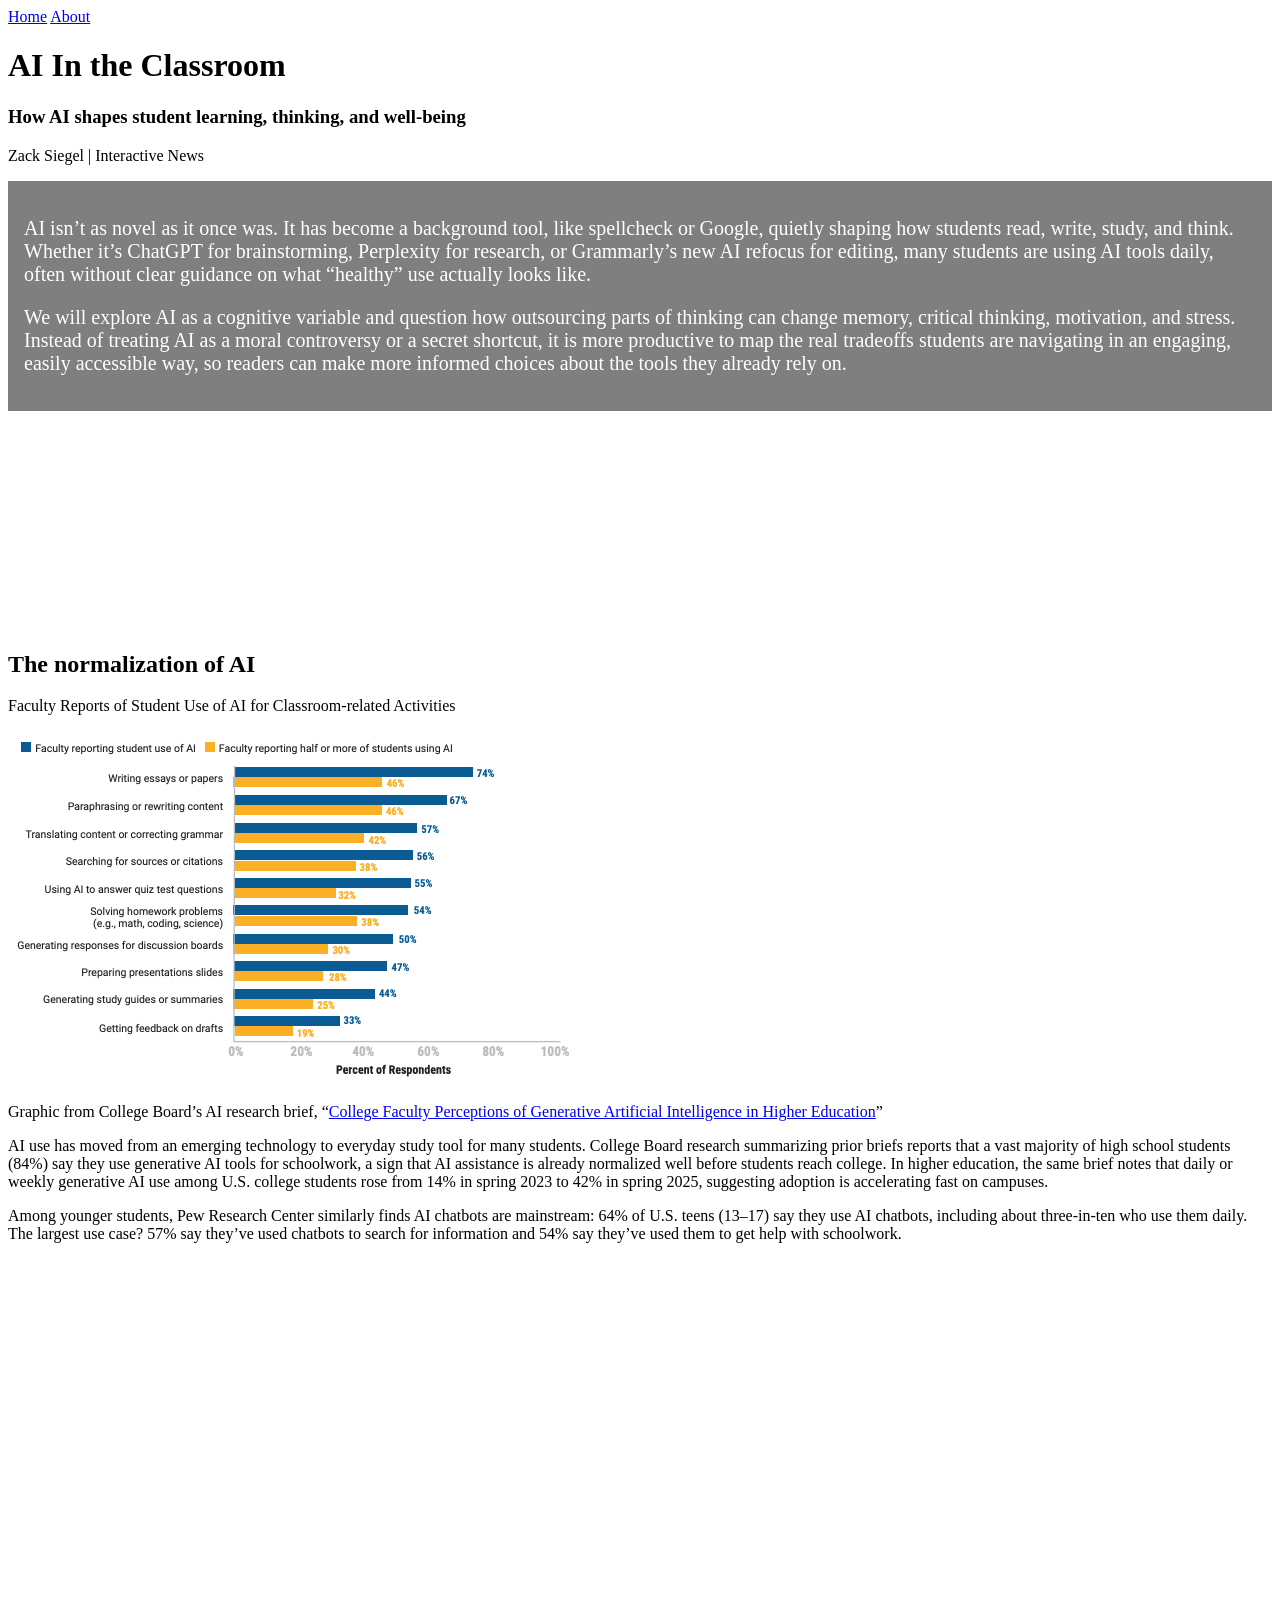
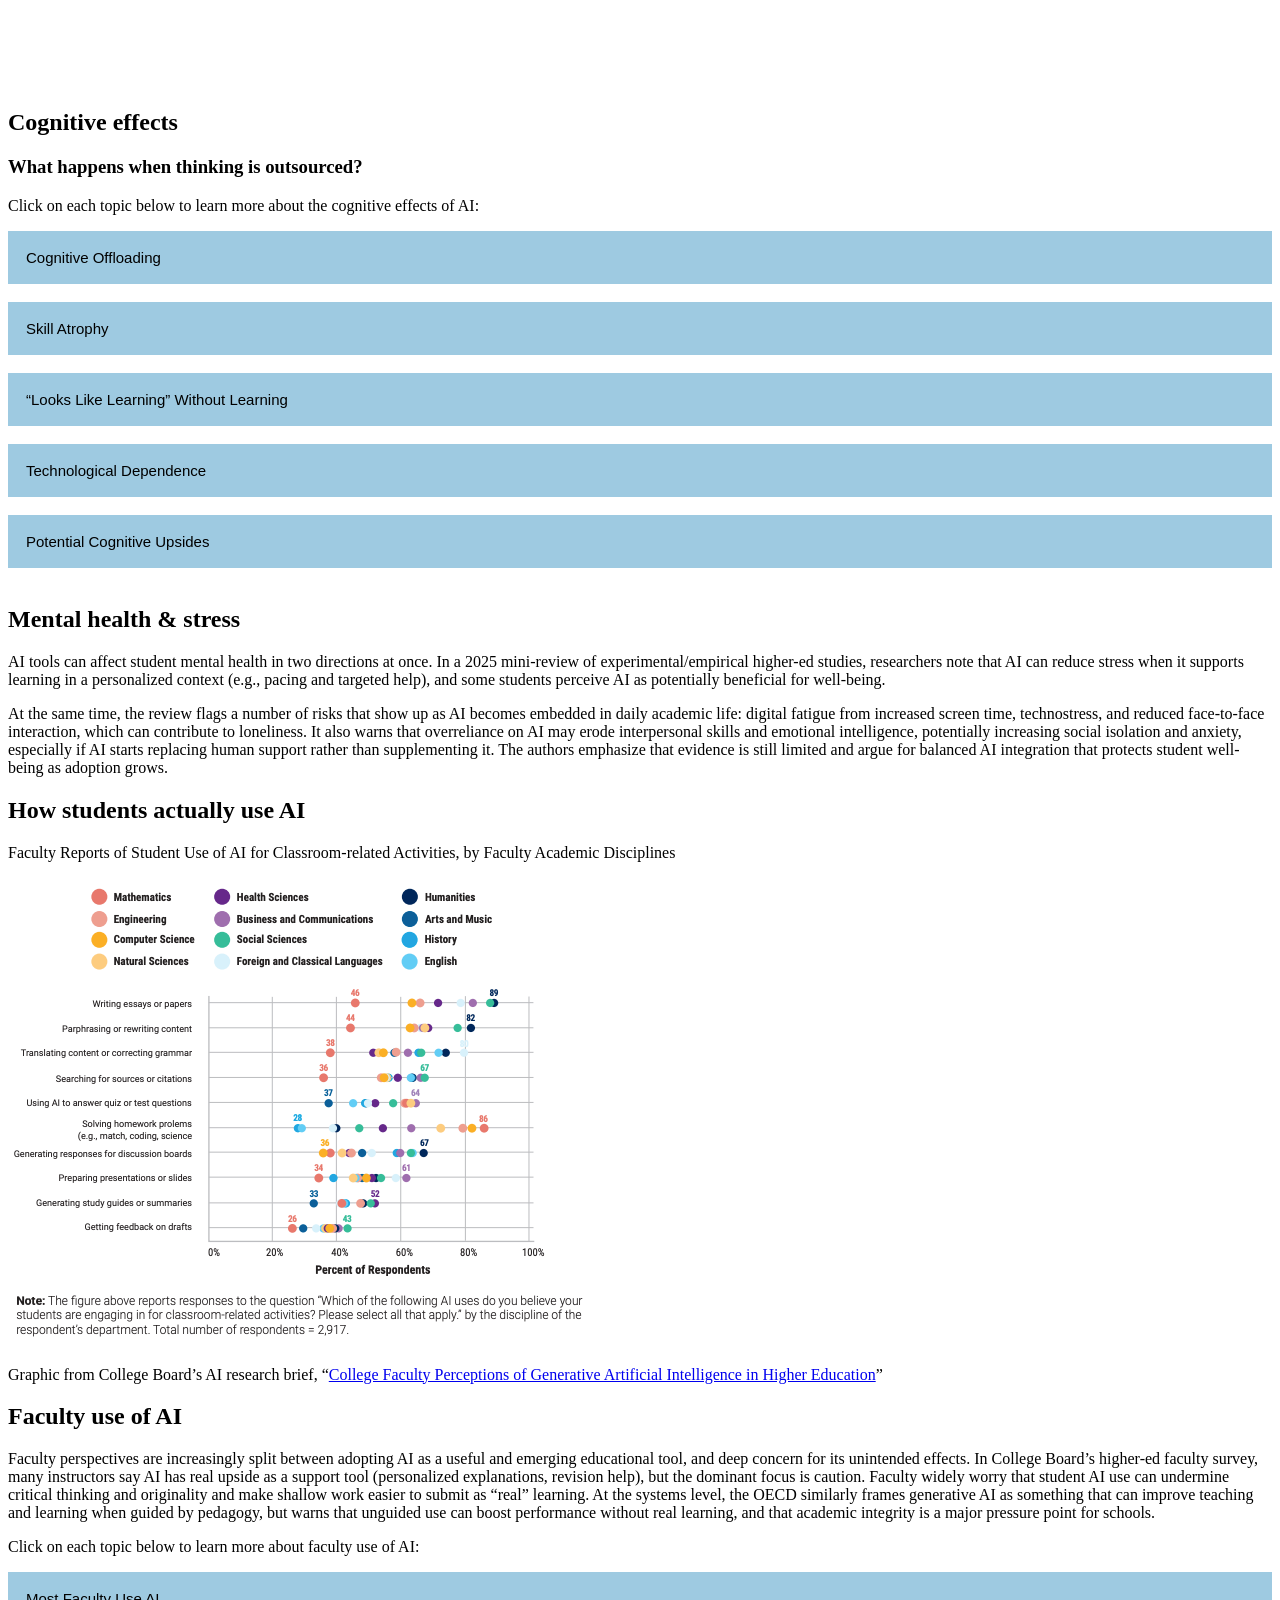
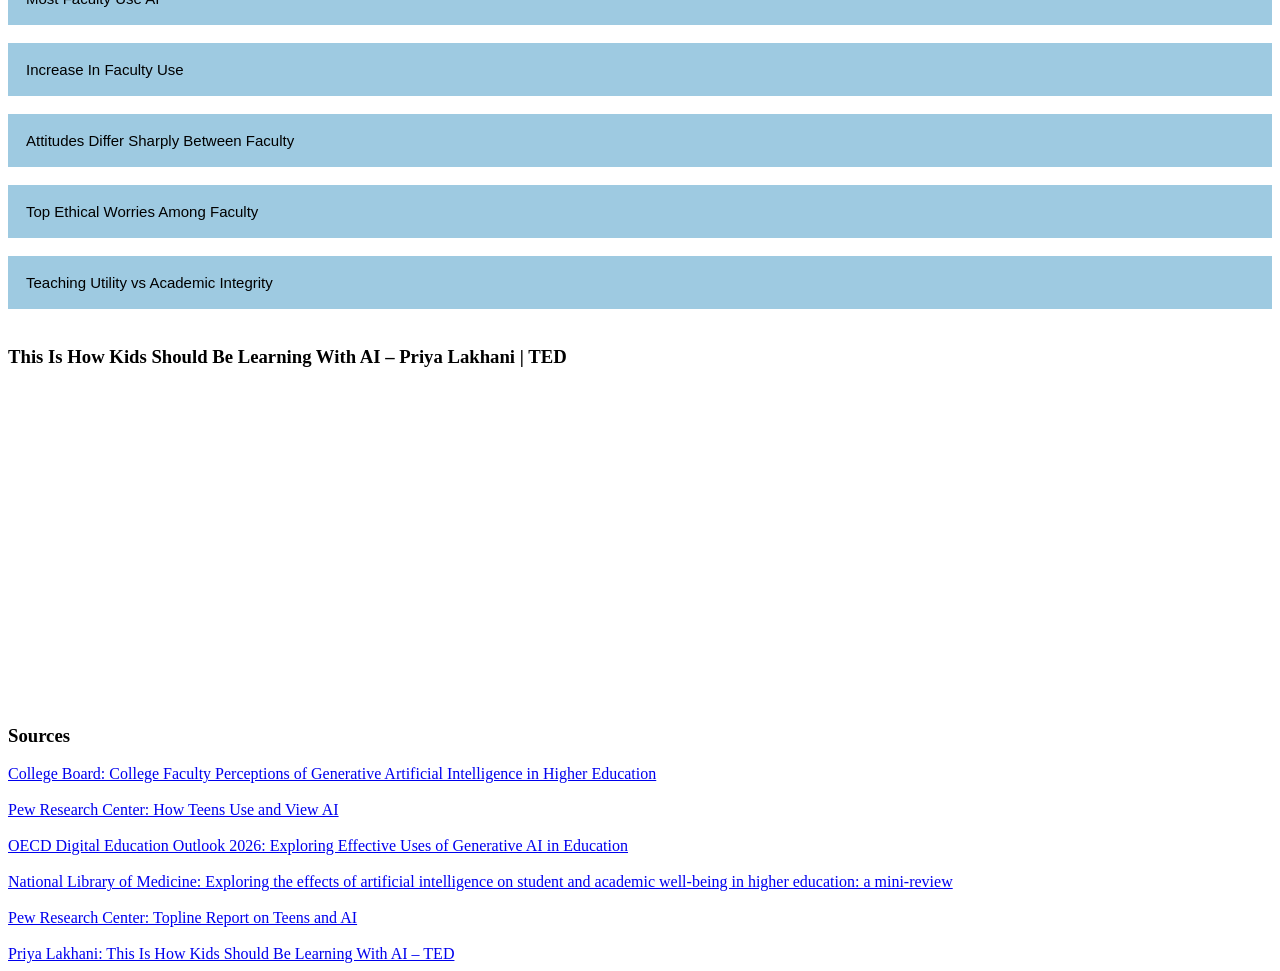
==== index.html @ 00276400 "Initial commit" ====
<!DOCTYPE html>
<html lang="en">
<head>
    <meta charset="UTF-8">
    <meta name="viewport" content="width=device-width, initial-scale=1.0">
    <title>AI In the Classroom</title>
    <!-- Open Graph metadata for link previews -->
    <meta property="og:title" content="AI In the Classroom">
    <meta property="og:description" content="How AI shapes student learning, thinking, and well-being">
    <meta property="og:type" content="article">

    <link rel="stylesheet" href="styles.css">
    <script defer src="script.js"></script>
</head>

<body>
    <header>
        <nav class="site-nav">
            <a href="index.html">Home</a>
            <a href="aboutme.html">About</a>
        </nav>
        <!-- Header Section -->
        <h1>AI In the Classroom</h1>
        <h3>How AI shapes student learning, thinking, and well-being</h3>

        <p class="subheadline"></p>
        <p class="credit">Zack Siegel | Interactive News</p>
    </header>
    
    <section class="hero">
        <!-- hero swection -->
        <div class="hero-text">
            <p>
                AI isn’t as novel as it once was. It has become a background tool, like spellcheck or Google, quietly shaping how students read, write, study, and think. Whether it’s ChatGPT for brainstorming, Perplexity for research, or Grammarly’s new AI refocus for editing, many students are using AI tools daily, often without clear guidance on what “healthy” use actually looks like.
            </p>
            <p>
                We will explore AI as a cognitive variable and question how outsourcing parts of thinking can change memory, critical thinking, motivation, and stress. Instead of treating AI as a moral controversy or a secret shortcut, it is more productive to map the real tradeoffs students are navigating in an engaging, easily accessible way, so readers can make more informed choices about the tools they already rely on.
            </p>
        </div>
    </section>
    
    <section id="normalization">
        <!-- Normalization -->
        <h2>The normalization of AI</h2>

            <!-- Figure 1-->
        <p class="figure-label1">Faculty Reports of Student Use of AI for Classroom-related Activities</p>
        <img src="Images/Figure1.png" alt="Static Graphic - Usage Rates of AI">
        <p class="figure-attribution">Graphic from College Board’s AI research brief, “<a href="https://research.collegeboard.org/media/pdf/airesearchbrief3_vf.pdf">College Faculty Perceptions of Generative Artificial Intelligence in Higher Education</a>”</p>

        

            <!-- Text blurb -->
        <p class="blurb">
            AI use has moved from an emerging technology to everyday study tool for many students. College Board research summarizing prior briefs reports that a vast majority of high school students  (84%) say they use generative AI tools for schoolwork, a sign that AI assistance is already normalized well before students reach college. In higher education, the same brief notes that daily or weekly generative AI use among U.S. college students rose from 14% in spring 2023 to 42% in spring 2025, suggesting adoption is accelerating fast on campuses.  
        </p>
        <p class="blurb pt 2">  
            Among younger students, Pew Research Center similarly finds AI chatbots are mainstream: 64% of U.S. teens (13–17) say they use AI chatbots, including about three-in-ten who use them daily.  The largest use case? 57% say they’ve used chatbots to search for information and 54% say they’ve used them to get help with schoolwork.  
        </p>
    </section>
    
    <!-- Embedded chart from Datawrapper -->
    <iframe src="https://datawrapper.dwcdn.net/GPg1a/1/" width="100%" height="426" frameborder="0" title="AI chatbot usage chart"></iframe>
    
    <section id="cognitive">
        <!-- Cognitive Effects -->
        <h2>Cognitive effects</h2>
        <h3 class="subheader">What happens when thinking is outsourced?</h3>
<!-- Collapsibles -->
        <p>Click on each topic below to learn more about the cognitive effects of AI:</p>

        <button type="button" class="collapsible">Cognitive Offloading</button>
        <div class="content">
            <p>In College Board’s faculty survey, large majorities agreed that AI tools make students less likely to develop critical thinking abilities, reduce students’ ability to express original ideas, and make them less likely to engage deeply with course material. </p>
            </div>
<br><br>
        <button type="button" class="collapsible">Skill Atrophy</button>
        <div class="content">
            <p>The same College Board brief reports widespread faculty agreement that AI tools can make students overly dependent on technology for basic tasks, raising concerns that routine cognitive work gets outsourced instead of practiced. </p>
            </div>
<br><br>
        <button type="button" class="collapsible">“Looks Like Learning” Without Learning</button>
        <div class="content">
            <p>The OECD warns that successfully completing tasks with generative AI does not automatically produce learning benefits, and that offloading cognitive work to chatbots can create metacognitive laziness and disengagement, which may deter skill development long-term.  </p>
            </div>
<br><br>
        <button type="button" class="collapsible">Technological Dependence</button>
        <div class="content">
            <p>OECD summarizes studies where students produce higher-quality outputs with generative AI, but the advantage can disappear or even reverse on exams when access is removed, suggesting shallow understanding or reduced independent problem-solving practice. </p>
            </div>
<br><br>

         <button type="button" class="collapsible">Potential Cognitive Upsides</button>
        <div class="content">
            <p>OECD also notes that when AI is used with clear pedagogical intent (or paired with redesigned teaching strategies), it can improve learning and help foster skills like critical thinking, creativity, collaboration, and stronger argumentation in structured learning environments.</p>
            </div>
<br><br>      

    </section>
    
    <section id="mental-health">
        <!-- Mental Health -->
        <h2>Mental health &amp; stress</h2>
        <p>
            AI tools can affect student mental health in two directions at once. In a 2025 mini-review of experimental/empirical higher-ed studies, researchers note that AI can reduce stress when it supports learning in a personalized context (e.g., pacing and targeted help), and some students perceive AI as potentially beneficial for well-being.    
        </p>
        <p> 
            At the same time, the review flags a number of risks that show up as AI becomes embedded in daily academic life: digital fatigue from increased screen time, technostress, and reduced face-to-face interaction, which can contribute to loneliness. It also warns that overreliance on AI may erode interpersonal skills and emotional intelligence, potentially increasing social isolation and anxiety, especially if AI starts replacing human support rather than supplementing it. The authors emphasize that evidence is still limited and argue for balanced AI integration that protects student well-being as adoption grows.    
        </p>
    </section>
    
    <section id="usage">
        <!-- Usage -->
        <h2>How students actually use AI</h2>

            <!-- Figure 3-->
        <p class="figure-label3">Faculty Reports of Student Use of AI for Classroom-related Activities, by Faculty Academic Disciplines</p>
        <img src="Images/Figure3.png" alt="Static Graphic - Usage Rates of AI">
        <p class="figure-attribution">Graphic from College Board’s AI research brief, “<a href="https://research.collegeboard.org/media/pdf/airesearchbrief3_vf.pdf">College Faculty Perceptions of Generative Artificial Intelligence in Higher Education</a>”</p>

    </section>
    
    <section id="faculty">
        <!-- Faculty -->
        <h2>Faculty use of AI</h2>
        <!-- Blurb -->
        <p>
            Faculty perspectives are increasingly split between adopting AI as a useful and emerging educational tool, and deep concern for its unintended effects. In College Board’s higher-ed faculty survey, many instructors say AI has real upside as a support tool (personalized explanations, revision help), but the dominant focus is caution. Faculty widely worry that student AI use can undermine critical thinking and originality and make shallow work easier to submit as “real” learning. At the systems level, the OECD similarly frames generative AI as something that can improve teaching and learning when guided by pedagogy, but warns that unguided use can boost performance without real learning, and that academic integrity is a major pressure point for schools.  
        </p>
        <!-- Collapsibles -->
        <p>Click on each topic below to learn more about faculty use of AI:</p>

        <button type="button" class="collapsible">Most Faculty Use AI</button>
        <div class="content">
            <p>Only 23% of faculty report never using AI in their faculty role (meaning ~77% have used it).</p>
            </div>
<br><br>
        <button type="button" class="collapsible">Increase In Faculty Use</button>
        <div class="content">
            <p>37% of lower-secondary teachers used AI for their job in 2024.</p>
            </div>    
<br><br>
        <button type="button" class="collapsible">Attitudes Differ Sharply Between Faculty</button>
        <div class="content">
            <p>69% of faculty non-users report negative overall sentiment vs 38% of faculty users.</p>
            </div>
<br><br>
        <button type="button" class="collapsible">Top Ethical Worries Among Faculty</button>
        <div class="content">
            <p>92% are concerned about plagiarism/dishonesty; 88% about overreliance on automation; 79% about bias in outputs.</p>
            </div>
<br><br>
        <button type="button" class="collapsible">Teaching Utility vs Academic Integrity</button>
        <div class="content">
            <p>57% of lower-secondary teachers agree AI helps write/improve lesson plans; 72% believe AI can harm academic integrity by letting students pass off work as their own.</p>
            </div>
    <!-- Video -->
<br><br>

            <h3>This Is How Kids Should Be Learning With AI – Priya Lakhani | TED</h3>

        <iframe width="560" height="315" src="https://www.youtube.com/embed/YBH8rQv4aTQ?si=eyvUrPfDa3yDf6Ah" title="YouTube video player" frameborder="0" allow="accelerometer; autoplay; clipboard-write; encrypted-media; gyroscope; picture-in-picture; web-share" referrerpolicy="strict-origin-when-cross-origin" allowfullscreen></iframe>
    </section>
    
    <footer>
        <!-- Footer -->
        <h3>Sources</h3>

        <a href="https://research.collegeboard.org/media/pdf/airesearchbrief3_vf.pdf">College Board: College Faculty Perceptions of Generative Artificial Intelligence in Higher Education</a>
<br><br>
        <a href="https://www.pewresearch.org/internet/2026/02/24/how-teens-use-and-view-ai/">Pew Research Center: How Teens Use and View AI</a>
<br><br>
        <a href="https://www.oecd.org/en/publications/oecd-digital-education-outlook-2026_062a7394-en.html">OECD Digital Education Outlook 2026: Exploring Effective Uses of Generative AI in Education</a>
<br><br>
        <a href="https://pmc.ncbi.nlm.nih.gov/articles/PMC11830699/">National Library of Medicine: Exploring the effects of artificial intelligence on student and academic well-being in higher education: a mini-review</a>
<br><br>
        <a href="https://www.pewresearch.org/wp-content/uploads/sites/20/2026/02/PI_2026.02.24_Teens-and-AI_TOPLINE.pdf">Pew Research Center: Topline Report on Teens and AI</a>

<br><br>
        <a href="https://youtu.be/YBH8rQv4aTQ?si=IoUVKkb5WfwVBcpq">Priya Lakhani: This Is How Kids Should Be Learning With AI – TED</a>


    </footer>
</body>
</html>
---- styles.css ----
/* hero */
.hero{height:60vh;background:url('https://thetenaflyecho.com/wp-content/uploads/2023/11/library.jpg') center;}

.hero-text{background:rgba(0,0,0,0.5);color:#fff;padding:1rem;display:inline-block;}


/* Collapsible button style */
.collapsible {
  background-color: #9ecae1;
  color: #000000;  
 
  cursor: pointer;
  padding: 18px;
  width: 100%;
  border: none;
  text-align: left;
  outline: none;
  font-size: 15px;
}

/* Background color of button when clicked */
.active, .collapsible:hover {
  background-color: #3182bd;
  color: #fff;
}

/* Collapsible content */
.content {
  padding: 0 18px;
  display: none;
  overflow: hidden;
  background-color: #deebf7;
}

/* orientation */
@media (orientation: portrait) {
    /* taller hero on portrait */
    .hero {
        height: 100vh;
    }
    .hero-text {
        font-size: 1.5rem;
    }
    }

@media (orientation: landscape) {
    /* wider for landscape */
    .hero {
        height: 50vh;
    }
    .hero-text {
        font-size: 1.25rem;
    }
    }
/*about me section */

        .aboutme-container {
            max-width: 800px;
            margin: 2rem auto;
            padding: 2rem;
            line-height: 1.8;
        }
        .aboutme-container h2 {
            color: #3182bd;
            margin-top: 1.5rem;
            margin-bottom: 1rem;
        }
        .aboutme-container p {
            margin-bottom: 1rem;
            color: #333;
        }
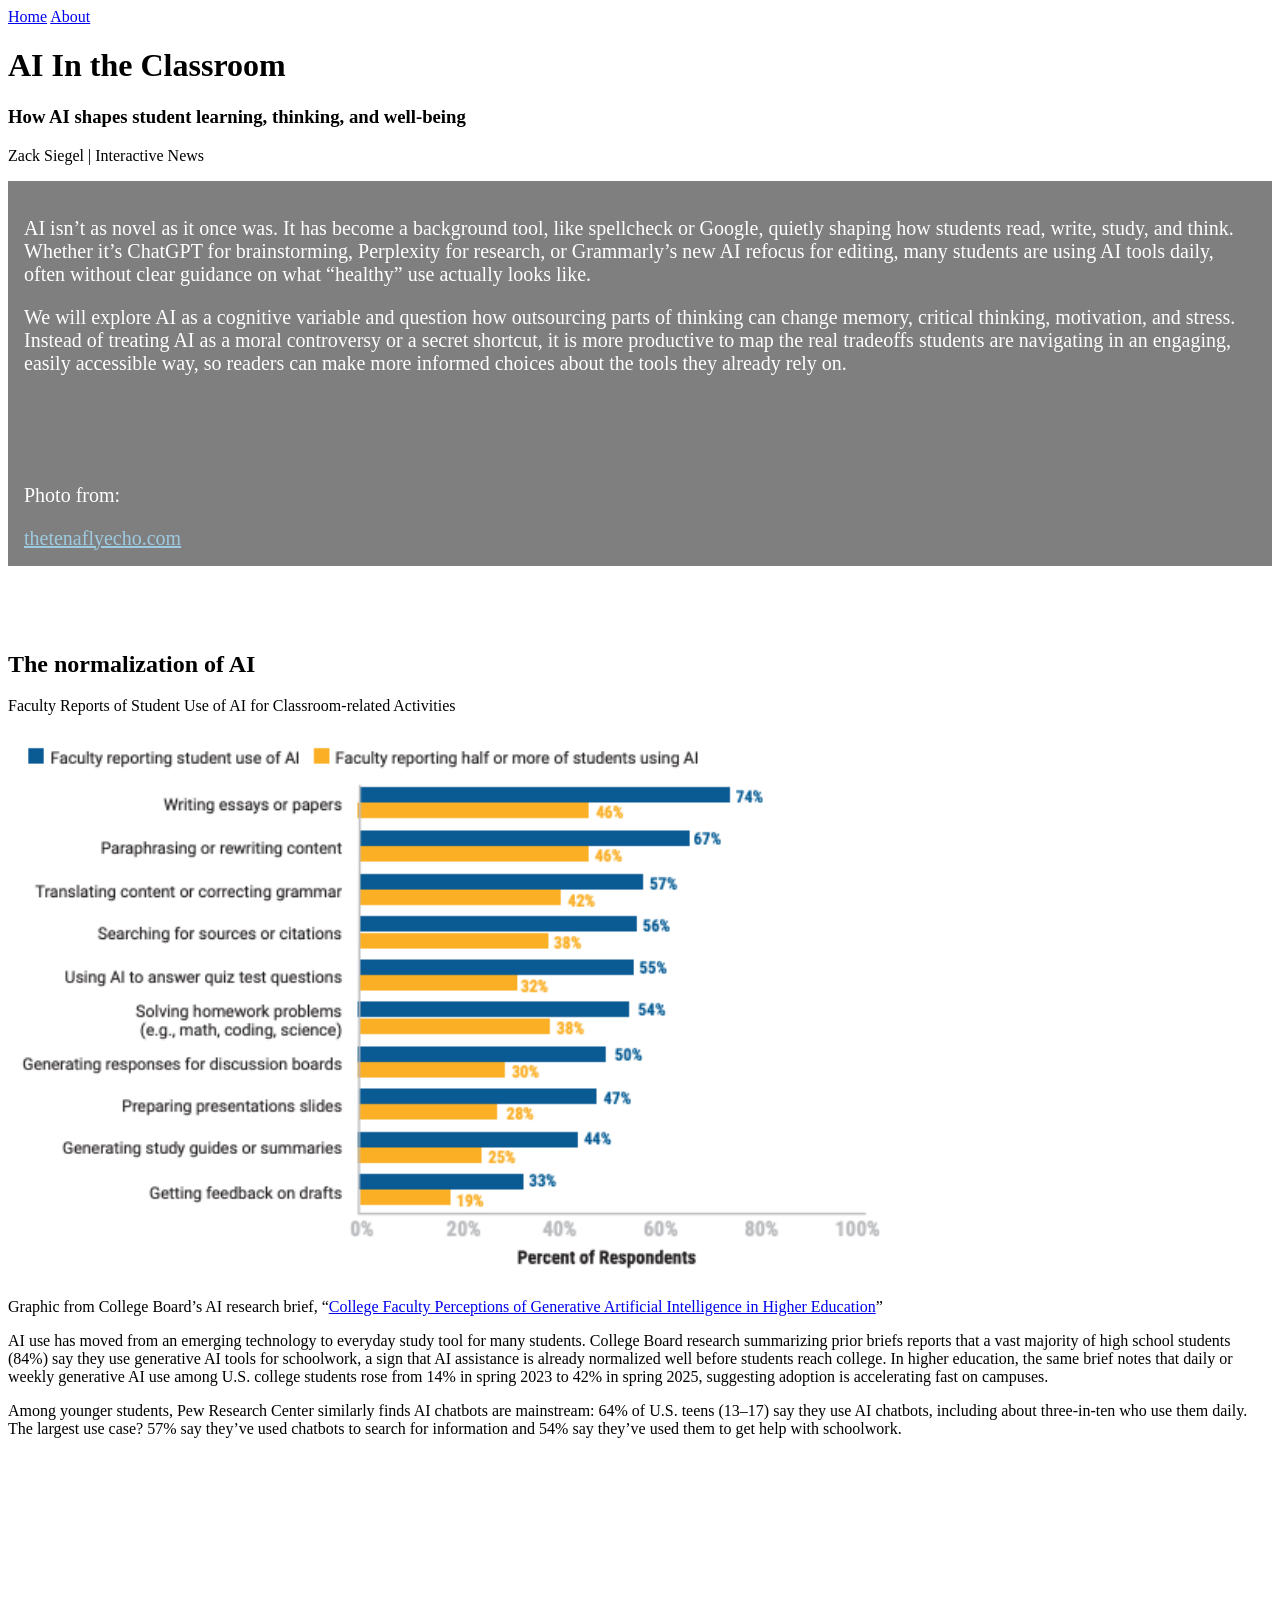
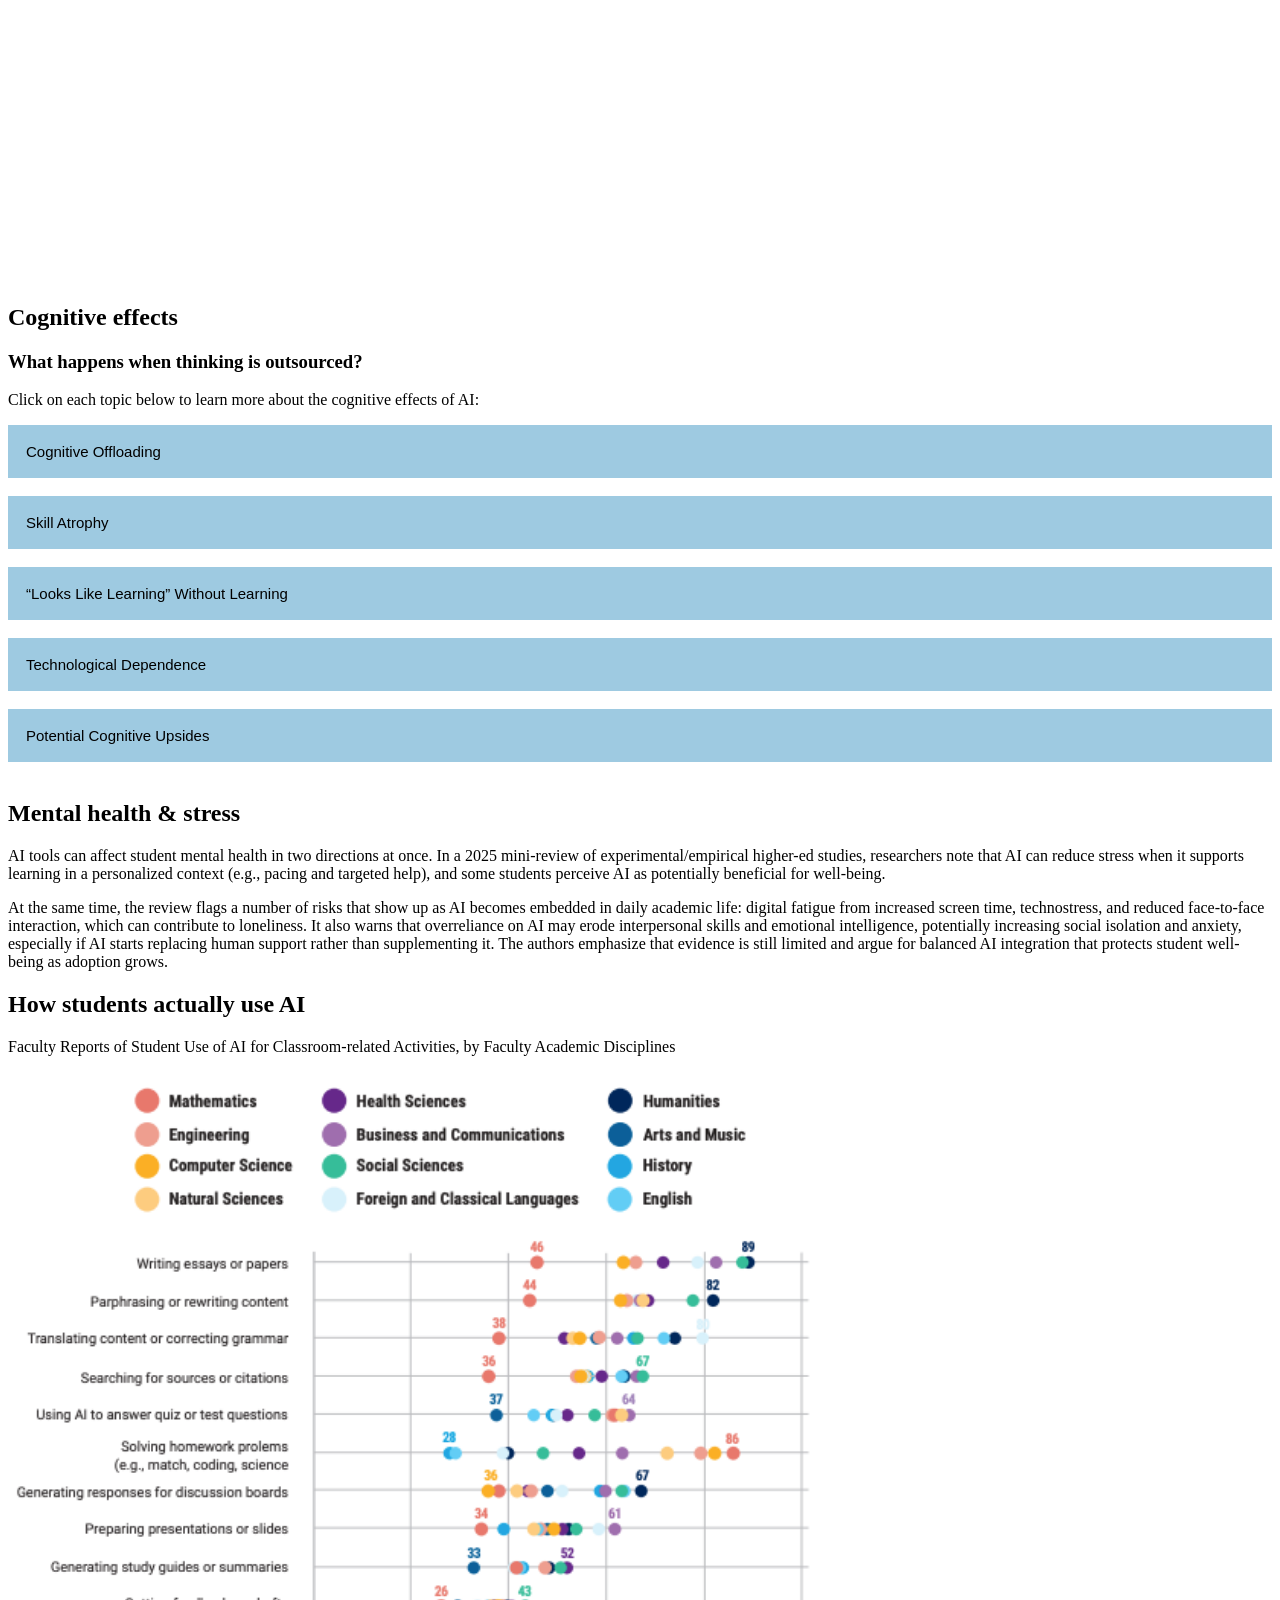
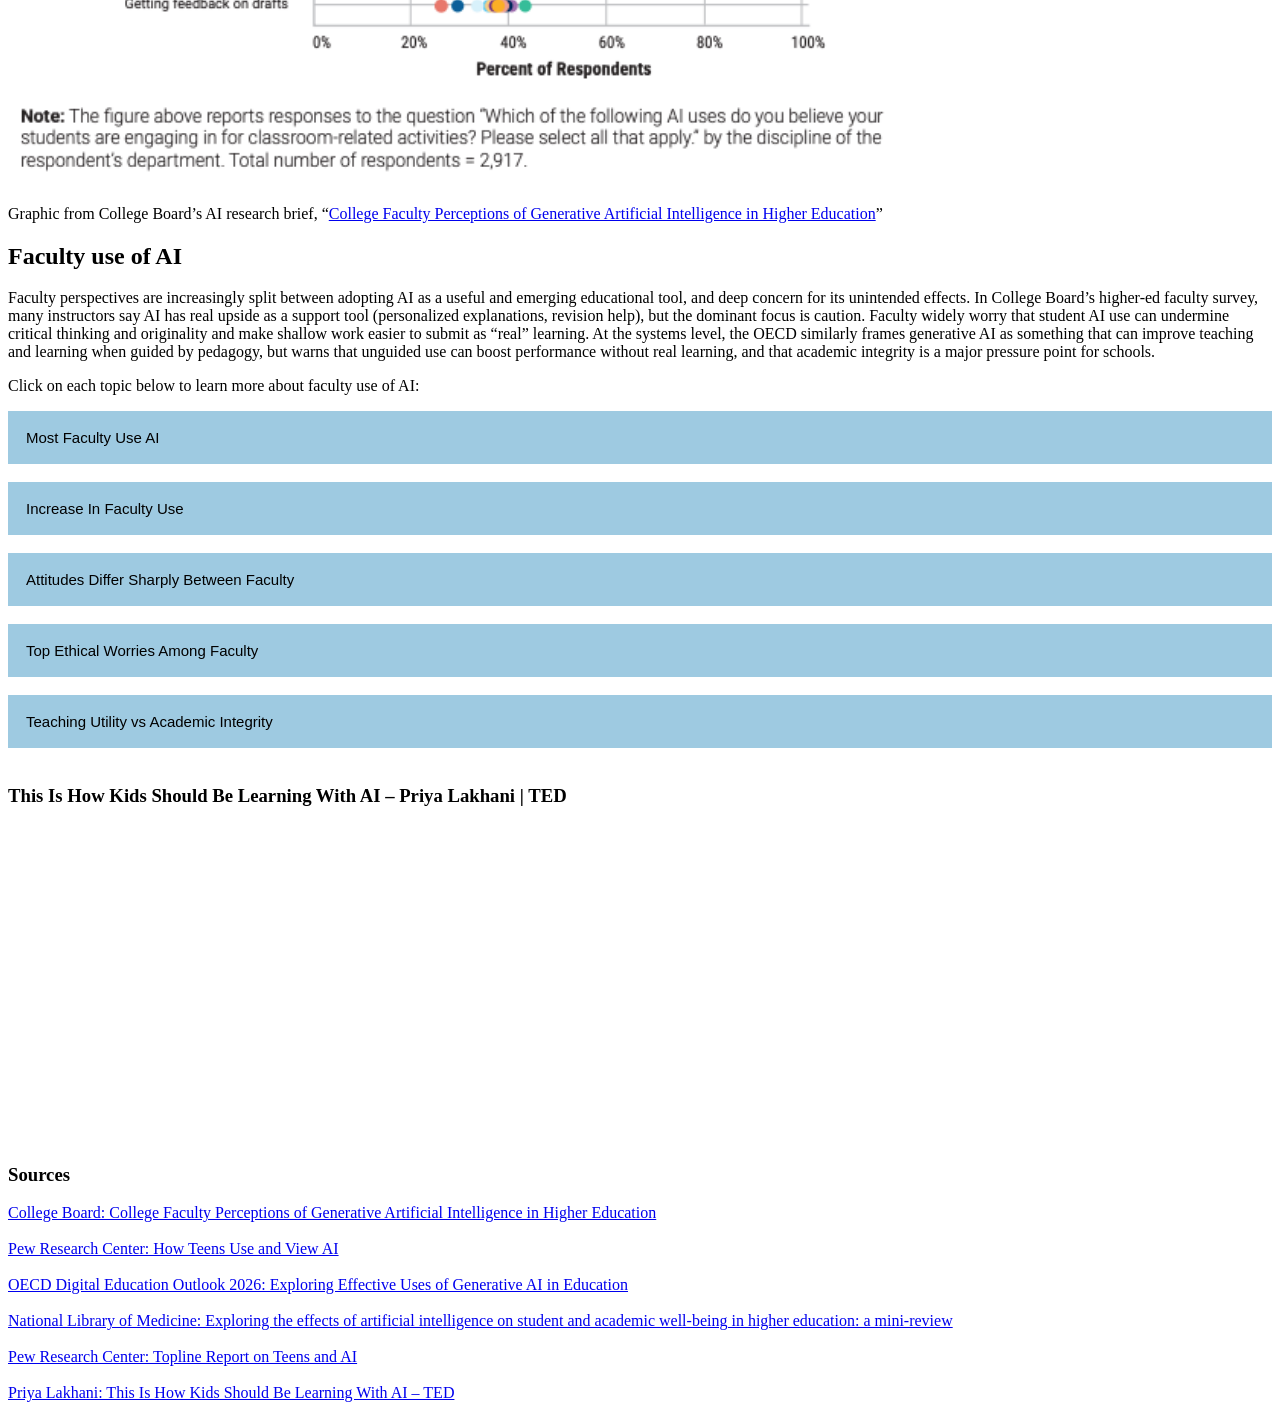
==== commit ec4911ca: "Update index.html" ====
--- a/index.html
+++ b/index.html
@@ -36,6 +36,9 @@
             <p>
                 We will explore AI as a cognitive variable and question how outsourcing parts of thinking can change memory, critical thinking, motivation, and stress. Instead of treating AI as a moral controversy or a secret shortcut, it is more productive to map the real tradeoffs students are navigating in an engaging, easily accessible way, so readers can make more informed choices about the tools they already rely on.
             </p>
+            <br><br><br>
+            <p>Photo from: </p>
+            <a href="https://thetenaflyecho.com/wp-content/uploads/2023/11/library.jpg">thetenaflyecho.com</a> 
         </div>
     </section>
     
@@ -53,10 +56,10 @@
             <!-- Text blurb -->
         <p class="blurb">
             AI use has moved from an emerging technology to everyday study tool for many students. College Board research summarizing prior briefs reports that a vast majority of high school students  (84%) say they use generative AI tools for schoolwork, a sign that AI assistance is already normalized well before students reach college. In higher education, the same brief notes that daily or weekly generative AI use among U.S. college students rose from 14% in spring 2023 to 42% in spring 2025, suggesting adoption is accelerating fast on campuses.  
-        </p>
+     </p>
         <p class="blurb pt 2">  
             Among younger students, Pew Research Center similarly finds AI chatbots are mainstream: 64% of U.S. teens (13–17) say they use AI chatbots, including about three-in-ten who use them daily.  The largest use case? 57% say they’ve used chatbots to search for information and 54% say they’ve used them to get help with schoolwork.  
-        </p>
+        </p> 
     </section>
     
     <!-- Embedded chart from Datawrapper -->
--- a/styles.css
+++ b/styles.css
@@ -2,6 +2,11 @@
 .hero{height:60vh;background:url('https://thetenaflyecho.com/wp-content/uploads/2023/11/library.jpg') center;}
 
 .hero-text{background:rgba(0,0,0,0.5);color:#fff;padding:1rem;display:inline-block;}
+
+/* photo credit link in hero use the lighter blue */
+.hero-text a {
+    color: #9ecae1;
+}
 
 
 /* Collapsible button style */
@@ -36,10 +41,16 @@
 @media (orientation: portrait) {
     /* taller hero on portrait */
     .hero {
-        height: 100vh;
+        height: 110vh;
     }
     .hero-text {
-        font-size: 1.5rem;
+        font-size: 1.3rem;
+    }
+    /* responsive images for portrait */
+    img {
+        max-width: 100%;
+        height: auto;
+        width: 90%;
     }
     }
 
@@ -50,6 +61,12 @@
     }
     .hero-text {
         font-size: 1.25rem;
+    }
+    /* responsive images for landscape */
+    img {
+        max-width: 100%;
+        height: auto;
+        width: 70%;
     }
     }
 /*about me section */
@@ -68,6 +85,4 @@
         .aboutme-container p {
             margin-bottom: 1rem;
             color: #333;
-        }
-
-
+        }
